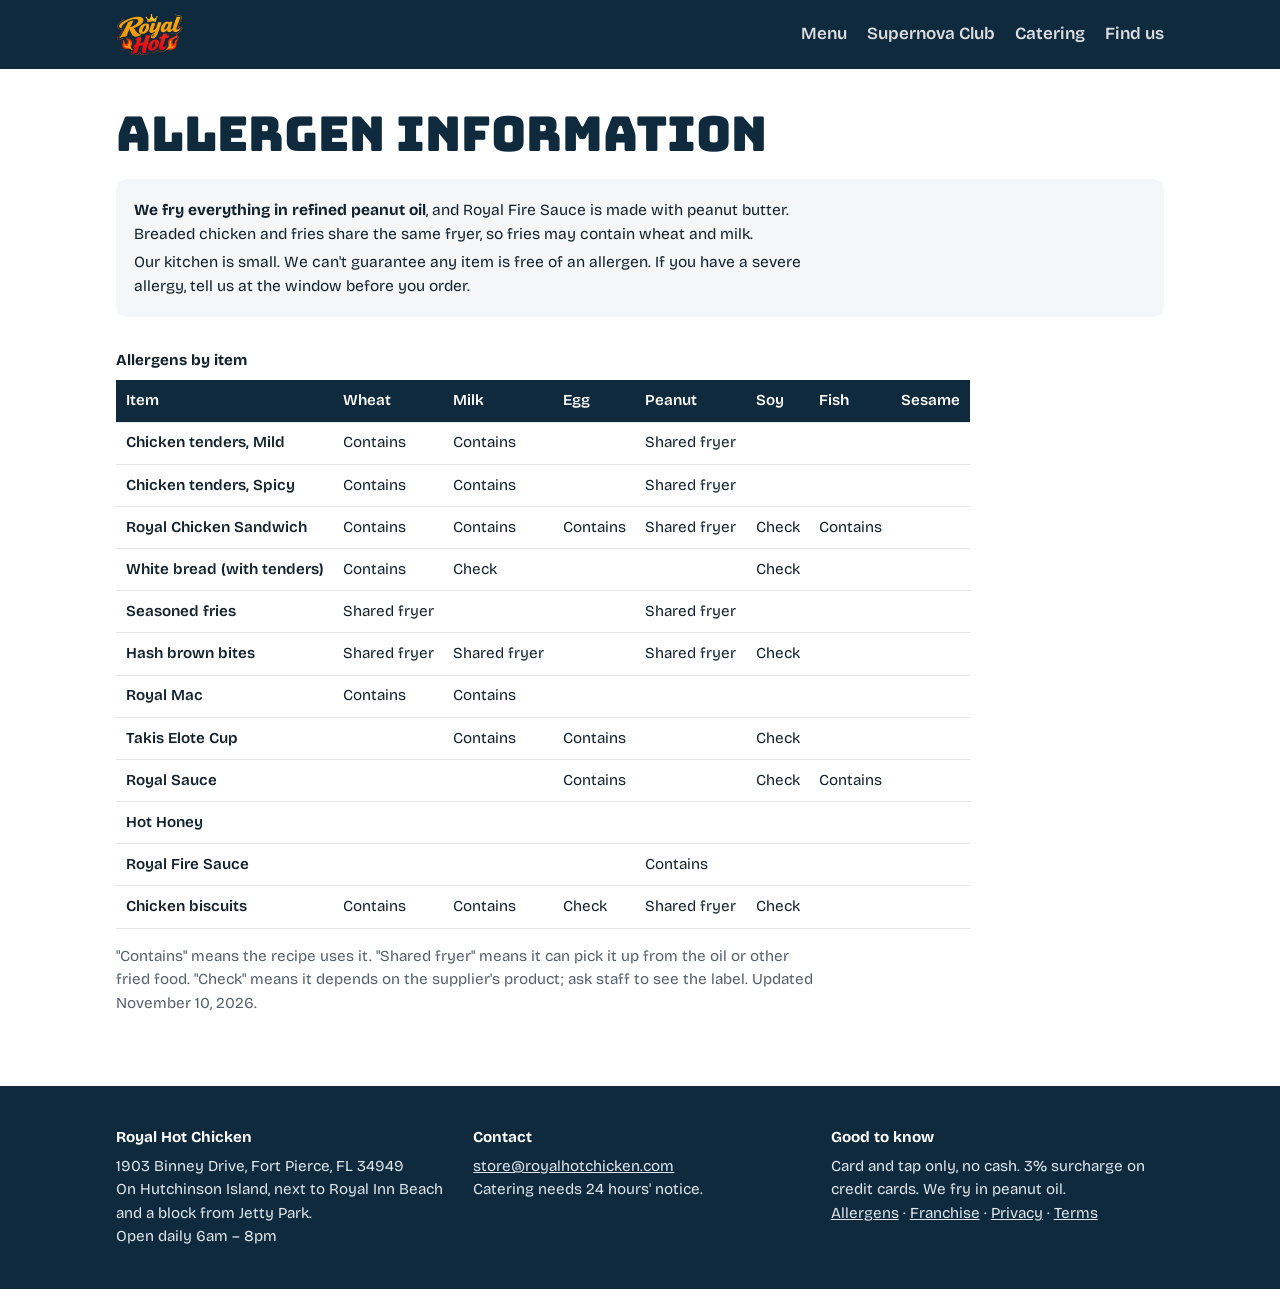
==== allergens/index.html @ b1165231 "Publish 2026-11-10 18:22" ====
<!doctype html>
<html lang="en">
<head>
<meta charset="utf-8">
<meta name="viewport" content="width=device-width, initial-scale=1, viewport-fit=cover">
<title>Allergens | Royal Hot Chicken</title>
<meta name="description" content="Allergen information for every Royal Hot Chicken menu item.">
<link rel="canonical" href="https://royalhotchicken.com/allergens/">
<meta property="og:title" content="Allergens | Royal Hot Chicken">
<meta property="og:description" content="Allergen information for every Royal Hot Chicken menu item.">
<meta property="og:url" content="https://royalhotchicken.com/allergens/">
<meta name="theme-color" content="#0f2a3d">
<link rel="icon" href="/assets/favicon.png" type="image/png">
<link rel="apple-touch-icon" href="/assets/apple-touch-icon.png">
<meta property="og:image" content="https://royalhotchicken.com/assets/og.jpg">
<link rel="preconnect" href="https://fonts.googleapis.com">
<link rel="preconnect" href="https://fonts.gstatic.com" crossorigin>
<link href="https://fonts.googleapis.com/css2?family=Bricolage+Grotesque:opsz,wght@12..96,400;12..96,600;12..96,700&family=Bungee&display=swap" rel="stylesheet">
<link rel="stylesheet" href="/assets/style.css">
</head>
<body>
<header class="bar"><div class="wrap"><a class="brand" href="/"><img src="/assets/logo.webp" alt="Royal Hot Chicken" width="885" height="550"></a><nav class="nav" aria-label="Main"><a href="/menu/">Menu</a><a href="/supernova/">Supernova Club</a><a href="/#catering">Catering</a><a href="/#find-us">Find us</a></nav></div></header>
<main class="wrap prose">
<h1 class="pagetitle">Allergen information</h1>
<div class="notice">
<p><b>We fry everything in refined peanut oil</b>, and Royal Fire Sauce is made with peanut butter. Breaded chicken and fries share the same fryer, so fries may contain wheat and milk.</p>
<p>Our kitchen is small. We can't guarantee any item is free of an allergen. If you have a severe allergy, tell us at the window before you order.</p>
</div>
<div class="tablewrap"><table class="allergens"><caption>Allergens by item</caption><thead><tr><th scope="col">Item</th><th scope="col">Wheat</th><th scope="col">Milk</th><th scope="col">Egg</th><th scope="col">Peanut</th><th scope="col">Soy</th><th scope="col">Fish</th><th scope="col">Sesame</th></tr></thead><tbody><tr><th scope="row">Chicken tenders, Mild</th><td>Contains</td><td>Contains</td><td></td><td>Shared fryer</td><td></td><td></td><td></td></tr><tr><th scope="row">Chicken tenders, Spicy</th><td>Contains</td><td>Contains</td><td></td><td>Shared fryer</td><td></td><td></td><td></td></tr><tr><th scope="row">Royal Chicken Sandwich</th><td>Contains</td><td>Contains</td><td>Contains</td><td>Shared fryer</td><td>Check</td><td>Contains</td><td></td></tr><tr><th scope="row">White bread (with tenders)</th><td>Contains</td><td>Check</td><td></td><td></td><td>Check</td><td></td><td></td></tr><tr><th scope="row">Seasoned fries</th><td>Shared fryer</td><td></td><td></td><td>Shared fryer</td><td></td><td></td><td></td></tr><tr><th scope="row">Hash brown bites</th><td>Shared fryer</td><td>Shared fryer</td><td></td><td>Shared fryer</td><td>Check</td><td></td><td></td></tr><tr><th scope="row">Royal Mac</th><td>Contains</td><td>Contains</td><td></td><td></td><td></td><td></td><td></td></tr><tr><th scope="row">Takis Elote Cup</th><td></td><td>Contains</td><td>Contains</td><td></td><td>Check</td><td></td><td></td></tr><tr><th scope="row">Royal Sauce</th><td></td><td></td><td>Contains</td><td></td><td>Check</td><td>Contains</td><td></td></tr><tr><th scope="row">Hot Honey</th><td></td><td></td><td></td><td></td><td></td><td></td><td></td></tr><tr><th scope="row">Royal Fire Sauce</th><td></td><td></td><td></td><td>Contains</td><td></td><td></td><td></td></tr><tr><th scope="row">Chicken biscuits</th><td>Contains</td><td>Contains</td><td>Check</td><td>Shared fryer</td><td>Check</td><td></td><td></td></tr></tbody></table></div>
<p class="fine">"Contains" means the recipe uses it. "Shared fryer" means it can pick it up from the oil or other fried food. "Check" means it depends on the supplier's product; ask staff to see the label. Updated November 10, 2026.</p>
</main>
<footer><div class="wrap">
<div><b>Royal Hot Chicken</b><p>1903 Binney Drive, Fort Pierce, FL 34949<br>On Hutchinson Island, next to Royal Inn Beach and a block from Jetty Park.<br>Open daily 6am – 8pm</p></div>
<div><b>Contact</b><p><a href="mailto:store@royalhotchicken.com">store@royalhotchicken.com</a><br>Catering needs 24 hours' notice.</p></div>
<div><b>Good to know</b><p>Card and tap only, no cash. 3% surcharge on credit cards. We fry in peanut oil.</p><p><a href="/allergens/">Allergens</a> · <a href="/franchise/">Franchise</a> · <a href="/privacy/">Privacy</a> · <a href="/terms/">Terms</a></p></div>
</div></footer>
<script src="/assets/signup.js" defer></script>
</body></html>
---- assets/style.css ----
/* Royal Hot Chicken — royalhotchicken.com
   White pages for reading in beach sun; Atlantic navy for the frame;
   Mild yellow and Ghost red are the only loud colors. */
:root {
  --ocean: #0f2a3d;
  --ocean-2: #163a54;
  --ink: #12202b;
  --muted: #55606a;
  --paper: #ffffff;
  --line: #e4e7ea;
  --mild: #ffd166;
  --ghost: #c1121f;
  --fry: #ff5a1f;
  --display: "Bungee", "Arial Black", Impact, sans-serif;
  --body: "Bricolage Grotesque", "Avenir Next", "Segoe UI", system-ui, sans-serif;
  --wrap: 68rem;
  color-scheme: light;
}
* { box-sizing: border-box; }
html { -webkit-text-size-adjust: 100%; }
body {
  margin: 0;
  background: var(--paper);
  color: var(--ink);
  font: 400 1.0625rem/1.55 var(--body);
}
img { max-width: 100%; display: block; }
a { color: inherit; }
a:focus-visible, button:focus-visible { outline: 3px solid var(--fry); outline-offset: 3px; border-radius: 4px; }
.wrap { max-width: var(--wrap); margin-inline: auto; padding-inline: 1.25rem; }

/* Top bar */
.bar { background: var(--ocean); color: #fff; }
.bar .wrap { display: flex; align-items: center; justify-content: space-between; gap: 1rem; padding-block: .85rem; flex-wrap: wrap; }
.brand { font-family: var(--display); font-size: 1.05rem; text-decoration: none; letter-spacing: .02em; }
.nav { display: flex; gap: 1.25rem; flex-wrap: wrap; }
.nav a { text-decoration: none; font-weight: 600; opacity: .85; }
.nav a:hover, .nav a[aria-current="page"] { opacity: 1; text-decoration: underline; text-underline-offset: 5px; text-decoration-thickness: 2px; }

/* Hero */
.hero { background: var(--ocean); color: #fff; padding-block: 3.5rem 0; overflow: hidden; }
.hero h1 {
  font-family: var(--display); font-weight: 400;
  font-size: clamp(2.6rem, 9vw, 6.5rem); line-height: .95; margin: 0 0 1rem;
  color: var(--fry);
}
.hero p.lede { font-size: clamp(1.1rem, 2.2vw, 1.35rem); max-width: 36rem; margin: 0 0 2rem; color: #dfe7ee; }
.cta-row { display: flex; gap: .75rem; flex-wrap: wrap; margin-bottom: 3rem; }
.btn {
  display: inline-block; padding: .85rem 1.3rem; border-radius: 999px; font-weight: 700;
  text-decoration: none; background: var(--fry); color: #fff; border: 2px solid var(--fry);
}
.btn.ghosted { background: transparent; border-color: #fff; color: #fff; }

/* The one memorable thing: the two-chicken split */
.split { display: grid; grid-template-columns: 1fr 1fr; }
.split > div { padding: 2.5rem 1.25rem 2.75rem; }
.split .mild { background: var(--mild); color: var(--ink); }
.split .ghost { background: var(--ghost); color: #fff; }
.split h2 { font-family: var(--display); font-weight: 400; font-size: clamp(2.2rem, 6vw, 4rem); margin: 0 0 .5rem; line-height: 1; }
.split p { margin: 0; max-width: 26rem; font-size: 1.1rem; }
.split .inner { max-width: calc(var(--wrap) / 2); }
.split .mild .inner { margin-left: auto; padding-right: 1rem; }
.split .ghost .inner { padding-left: 1rem; }
@media (max-width: 40rem) { .split { grid-template-columns: 1fr; } .split .inner { margin: 0 !important; padding: 0 !important; } }

/* Sections */
section.block { padding-block: 3.5rem; border-bottom: 1px solid var(--line); }
section.block h2 { font-family: var(--display); font-weight: 400; font-size: clamp(1.7rem, 4vw, 2.4rem); margin: 0 0 1rem; color: var(--ocean); }
section.block p { max-width: 40rem; }
.two { display: grid; grid-template-columns: repeat(auto-fit, minmax(17rem, 1fr)); gap: 2.5rem; }
.fine { color: var(--muted); font-size: .95rem; }

/* Menu rows (used on home + QR menu) */
.menu-sec { margin-bottom: 2.5rem; scroll-margin-top: 4.5rem; }
.menu-sec h2 { font-family: var(--display); font-weight: 400; font-size: 1.6rem; color: var(--ocean); margin: 0 0 .5rem; }
.row { display: grid; grid-template-columns: 1fr auto; gap: .25rem 1rem; padding: .7rem 0; border-bottom: 1px solid var(--line); }
.row .name { font-weight: 600; }
.row .price { font-weight: 700; font-variant-numeric: tabular-nums; }
.row .desc { grid-column: 1 / -1; color: var(--muted); font-size: .95rem; margin-top: -.15rem; }
.menu-sec .note { color: var(--muted); font-size: .95rem; margin: .6rem 0 0; }

/* QR menu page */
.menu-top { background: var(--ocean); color: #fff; padding-block: 1.75rem 1.25rem; }
.menu-top h1 { font-family: var(--display); font-weight: 400; color: var(--fry); font-size: clamp(1.6rem, 7vw, 3rem); margin: 0; line-height: 1; }
.menu-top p { margin: .4rem 0 0; color: #dfe7ee; }
.chips { position: sticky; top: 0; z-index: 5; background: #fff; border-bottom: 1px solid var(--line); }
.chips .wrap { display: flex; gap: .5rem; overflow-x: auto; padding-block: .6rem; scrollbar-width: none; }
.chips a { flex: none; padding: .45rem .9rem; border-radius: 999px; border: 1.5px solid var(--ocean); text-decoration: none; font-weight: 600; font-size: .95rem; color: var(--ocean); }
.pick { display: grid; grid-template-columns: 1fr 1fr; gap: .75rem; margin: 1.5rem 0 2rem; }
.pick div { border-radius: 14px; padding: 1rem; }
.pick .mild { background: var(--mild); }
.pick .ghost { background: var(--ghost); color: #fff; }
.pick b { font-family: var(--display); font-weight: 400; font-size: 1.5rem; display: block; line-height: 1.1; }
.pick span { font-size: .95rem; }
.notice { background: #f4f6f8; border-radius: 12px; padding: 1rem 1.1rem; margin-bottom: 2rem; font-size: .97rem; }
.notice p { margin: .2rem 0; }

/* Supernova */
.nova { background: radial-gradient(120% 90% at 80% 0%, #3a0a12 0%, var(--ocean) 55%); color: #fff; padding-block: 3.5rem; }
.nova h1 { font-family: var(--display); font-weight: 400; font-size: clamp(2.4rem, 8vw, 5rem); line-height: .95; margin: 0 0 1rem; color: #fff; }
.nova p { color: #dfe7ee; max-width: 38rem; font-size: 1.15rem; }
ol.rules { padding-left: 1.3rem; max-width: 40rem; }
ol.rules li { margin-bottom: .6rem; }
.wall { display: grid; grid-template-columns: repeat(auto-fill, minmax(10rem, 1fr)); gap: 1rem; }
.wall figure { margin: 0; }
.wall img { aspect-ratio: 1; object-fit: cover; border-radius: 10px; width: 100%; }
.wall figcaption { font-weight: 600; margin-top: .4rem; }
.empty { border: 2px dashed var(--line); border-radius: 14px; padding: 2rem; text-align: center; color: var(--muted); }

/* Footer */
footer { background: var(--ocean); color: #dfe7ee; padding-block: 2.5rem; font-size: .95rem; }
footer .wrap { display: grid; gap: 1.5rem; grid-template-columns: repeat(auto-fit, minmax(14rem, 1fr)); }
footer b { color: #fff; display: block; margin-bottom: .3rem; }
footer p { margin: 0; }

@media (prefers-reduced-motion: no-preference) {
  .split > div { animation: rise .6s ease-out; }
  .split .ghost { animation-delay: .12s; }
  @keyframes rise { from { transform: translateY(18px); } to { transform: none; } }
}

/* Signup form */
form.signup { display: grid; gap: .75rem; max-width: 28rem; }
form.signup label { display: grid; gap: .25rem; font-weight: 600; font-size: .95rem; }
form.signup input:not([type=checkbox]) { font: inherit; padding: .7rem .8rem; border: 1.5px solid #b9c2ca; border-radius: 10px; }
form.signup input:focus-visible { outline: 3px solid var(--fry); outline-offset: 1px; }
form.signup .consent { display: flex; gap: .6rem; align-items: flex-start; font-weight: 400; color: var(--muted); font-size: .88rem; }
form.signup .consent input { margin-top: .25rem; width: 1.1rem; height: 1.1rem; flex: none; }
form.signup .btn { justify-self: start; border: 0; cursor: pointer; font: inherit; font-weight: 700; }
form.signup .status { margin: 0; font-weight: 600; min-height: 1.2em; }

/* Grand opening ribbon */
.ribbon { background: var(--mild); color: var(--ink); font-size: .98rem; }
.ribbon .wrap { padding-block: .6rem; }
.ribbon a { font-weight: 700; }

/* Text pages */
.prose { padding-block: 2.5rem 3.5rem; }
.prose p, .prose h2, .prose h3 { max-width: 44rem; }
.pagetitle { font-family: var(--display); font-weight: 400; color: var(--ocean); font-size: clamp(2rem, 6vw, 3rem); line-height: 1.05; margin: 0 0 1.25rem; }
.prose h2 { font-family: var(--display); font-weight: 400; color: var(--ocean); font-size: 1.5rem; margin: 2rem 0 .5rem; }
.prose h3 { font-size: 1.05rem; margin: 1.25rem 0 .2rem; }
.prose h3 + p { margin-top: 0; }
.tablewrap { overflow-x: auto; margin: 1rem 0; }
table.allergens { border-collapse: collapse; min-width: 44rem; font-size: .95rem; }
table.allergens caption { text-align: left; font-weight: 700; padding-bottom: .5rem; }
table.allergens th, table.allergens td { border-bottom: 1px solid var(--line); padding: .55rem .6rem; text-align: left; vertical-align: top; }
table.allergens thead th { background: var(--ocean); color: #fff; font-weight: 600; }
table.allergens tbody th { font-weight: 600; }
.nova h2 { color: #fff; }
.deal { background: var(--mild); border-radius: 12px; padding: .8rem 1rem; }

/* How we make it */
.facts { display: grid; grid-template-columns: repeat(auto-fit, minmax(16rem, 1fr)); gap: 1.5rem 2.5rem; }
.facts h3 { font-size: 1.15rem; margin: 0 0 .25rem; color: var(--ocean); }
.facts p { margin: 0; }
.how { background: #fff8e6; border-bottom: 0; }
.how h2 { font-size: clamp(1.8rem, 4.5vw, 2.8rem); max-width: 22ch; }
.join { background: var(--mild); border-bottom: 0; }
.join h2 { color: var(--ink); font-size: clamp(1.8rem, 4.5vw, 2.6rem); }
.join .fine, .join form.signup .consent { color: #3d3a2e; }

/* wordmark logo (Nov 2026) */
.brand img { display: block; height: 2.6rem; width: auto; }
.logo-h1 { margin: 0 0 1rem; line-height: 0; }
.logo-h1 img { display: block; width: min(30rem, 100%); height: auto; }
.menu-top .logo-h1 img { width: min(16rem, 70%); }

@media (max-width: 40rem) {
  .bar .wrap { gap: .5rem; padding-block: .6rem; }
  .brand img { height: 2.2rem; }
  .nav { gap: .9rem; font-size: .95rem; width: 100%; }
}
.signup .hp { position: absolute; left: -9999px; width: 1px; height: 1px; overflow: hidden; }
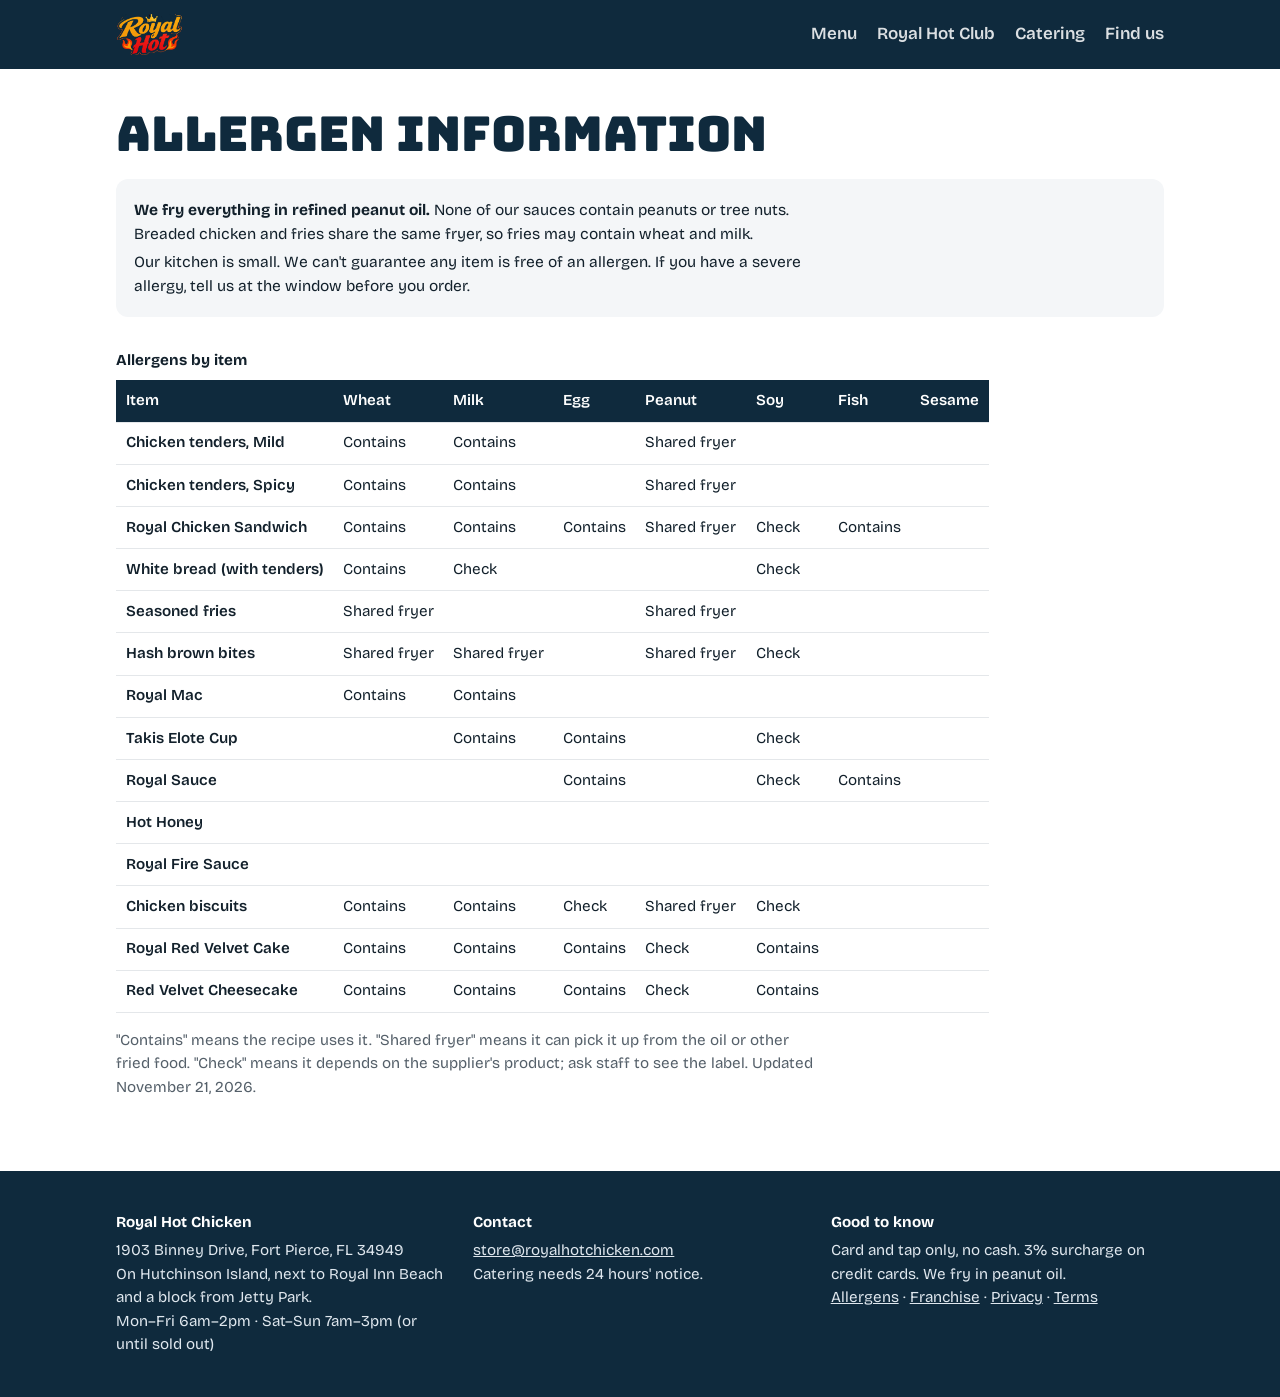
==== commit 9b8ba700: "Publish 2026-11-21 06:53" ====
--- a/allergens/index.html
+++ b/allergens/index.html
@@ -17,20 +17,22 @@
 <link rel="preconnect" href="https://fonts.gstatic.com" crossorigin>
 <link href="https://fonts.googleapis.com/css2?family=Bricolage+Grotesque:opsz,wght@12..96,400;12..96,600;12..96,700&family=Bungee&display=swap" rel="stylesheet">
 <link rel="stylesheet" href="/assets/style.css">
+<script async src="https://www.googletagmanager.com/gtag/js?id=G-6XCEQ0SHXG"></script>
+<script>window.dataLayer=window.dataLayer||[];function gtag(){dataLayer.push(arguments);}gtag('js',new Date());gtag('config','G-6XCEQ0SHXG');</script>
 </head>
 <body>
-<header class="bar"><div class="wrap"><a class="brand" href="/"><img src="/assets/logo.webp" alt="Royal Hot Chicken" width="885" height="550"></a><nav class="nav" aria-label="Main"><a href="/menu/">Menu</a><a href="/supernova/">Supernova Club</a><a href="/#catering">Catering</a><a href="/#find-us">Find us</a></nav></div></header>
+<header class="bar"><div class="wrap"><a class="brand" href="/"><img src="/assets/logo.webp" alt="Royal Hot Chicken" width="885" height="550"></a><nav class="nav" aria-label="Main"><a href="/menu/">Menu</a><a href="/club/">Royal Hot Club</a><a href="/#catering">Catering</a><a href="/#find-us">Find us</a></nav></div></header>
 <main class="wrap prose">
 <h1 class="pagetitle">Allergen information</h1>
 <div class="notice">
-<p><b>We fry everything in refined peanut oil</b>, and Royal Fire Sauce is made with peanut butter. Breaded chicken and fries share the same fryer, so fries may contain wheat and milk.</p>
+<p><b>We fry everything in refined peanut oil.</b> None of our sauces contain peanuts or tree nuts. Breaded chicken and fries share the same fryer, so fries may contain wheat and milk.</p>
 <p>Our kitchen is small. We can't guarantee any item is free of an allergen. If you have a severe allergy, tell us at the window before you order.</p>
 </div>
-<div class="tablewrap"><table class="allergens"><caption>Allergens by item</caption><thead><tr><th scope="col">Item</th><th scope="col">Wheat</th><th scope="col">Milk</th><th scope="col">Egg</th><th scope="col">Peanut</th><th scope="col">Soy</th><th scope="col">Fish</th><th scope="col">Sesame</th></tr></thead><tbody><tr><th scope="row">Chicken tenders, Mild</th><td>Contains</td><td>Contains</td><td></td><td>Shared fryer</td><td></td><td></td><td></td></tr><tr><th scope="row">Chicken tenders, Spicy</th><td>Contains</td><td>Contains</td><td></td><td>Shared fryer</td><td></td><td></td><td></td></tr><tr><th scope="row">Royal Chicken Sandwich</th><td>Contains</td><td>Contains</td><td>Contains</td><td>Shared fryer</td><td>Check</td><td>Contains</td><td></td></tr><tr><th scope="row">White bread (with tenders)</th><td>Contains</td><td>Check</td><td></td><td></td><td>Check</td><td></td><td></td></tr><tr><th scope="row">Seasoned fries</th><td>Shared fryer</td><td></td><td></td><td>Shared fryer</td><td></td><td></td><td></td></tr><tr><th scope="row">Hash brown bites</th><td>Shared fryer</td><td>Shared fryer</td><td></td><td>Shared fryer</td><td>Check</td><td></td><td></td></tr><tr><th scope="row">Royal Mac</th><td>Contains</td><td>Contains</td><td></td><td></td><td></td><td></td><td></td></tr><tr><th scope="row">Takis Elote Cup</th><td></td><td>Contains</td><td>Contains</td><td></td><td>Check</td><td></td><td></td></tr><tr><th scope="row">Royal Sauce</th><td></td><td></td><td>Contains</td><td></td><td>Check</td><td>Contains</td><td></td></tr><tr><th scope="row">Hot Honey</th><td></td><td></td><td></td><td></td><td></td><td></td><td></td></tr><tr><th scope="row">Royal Fire Sauce</th><td></td><td></td><td></td><td>Contains</td><td></td><td></td><td></td></tr><tr><th scope="row">Chicken biscuits</th><td>Contains</td><td>Contains</td><td>Check</td><td>Shared fryer</td><td>Check</td><td></td><td></td></tr></tbody></table></div>
-<p class="fine">"Contains" means the recipe uses it. "Shared fryer" means it can pick it up from the oil or other fried food. "Check" means it depends on the supplier's product; ask staff to see the label. Updated November 10, 2026.</p>
+<div class="tablewrap"><table class="allergens"><caption>Allergens by item</caption><thead><tr><th scope="col">Item</th><th scope="col">Wheat</th><th scope="col">Milk</th><th scope="col">Egg</th><th scope="col">Peanut</th><th scope="col">Soy</th><th scope="col">Fish</th><th scope="col">Sesame</th></tr></thead><tbody><tr><th scope="row">Chicken tenders, Mild</th><td>Contains</td><td>Contains</td><td></td><td>Shared fryer</td><td></td><td></td><td></td></tr><tr><th scope="row">Chicken tenders, Spicy</th><td>Contains</td><td>Contains</td><td></td><td>Shared fryer</td><td></td><td></td><td></td></tr><tr><th scope="row">Royal Chicken Sandwich</th><td>Contains</td><td>Contains</td><td>Contains</td><td>Shared fryer</td><td>Check</td><td>Contains</td><td></td></tr><tr><th scope="row">White bread (with tenders)</th><td>Contains</td><td>Check</td><td></td><td></td><td>Check</td><td></td><td></td></tr><tr><th scope="row">Seasoned fries</th><td>Shared fryer</td><td></td><td></td><td>Shared fryer</td><td></td><td></td><td></td></tr><tr><th scope="row">Hash brown bites</th><td>Shared fryer</td><td>Shared fryer</td><td></td><td>Shared fryer</td><td>Check</td><td></td><td></td></tr><tr><th scope="row">Royal Mac</th><td>Contains</td><td>Contains</td><td></td><td></td><td></td><td></td><td></td></tr><tr><th scope="row">Takis Elote Cup</th><td></td><td>Contains</td><td>Contains</td><td></td><td>Check</td><td></td><td></td></tr><tr><th scope="row">Royal Sauce</th><td></td><td></td><td>Contains</td><td></td><td>Check</td><td>Contains</td><td></td></tr><tr><th scope="row">Hot Honey</th><td></td><td></td><td></td><td></td><td></td><td></td><td></td></tr><tr><th scope="row">Royal Fire Sauce</th><td></td><td></td><td></td><td></td><td></td><td></td><td></td></tr><tr><th scope="row">Chicken biscuits</th><td>Contains</td><td>Contains</td><td>Check</td><td>Shared fryer</td><td>Check</td><td></td><td></td></tr><tr><th scope="row">Royal Red Velvet Cake</th><td>Contains</td><td>Contains</td><td>Contains</td><td>Check</td><td>Contains</td><td></td><td></td></tr><tr><th scope="row">Red Velvet Cheesecake</th><td>Contains</td><td>Contains</td><td>Contains</td><td>Check</td><td>Contains</td><td></td><td></td></tr></tbody></table></div>
+<p class="fine">"Contains" means the recipe uses it. "Shared fryer" means it can pick it up from the oil or other fried food. "Check" means it depends on the supplier's product; ask staff to see the label. Updated November 21, 2026.</p>
 </main>
 <footer><div class="wrap">
-<div><b>Royal Hot Chicken</b><p>1903 Binney Drive, Fort Pierce, FL 34949<br>On Hutchinson Island, next to Royal Inn Beach and a block from Jetty Park.<br>Open daily 6am – 8pm</p></div>
+<div><b>Royal Hot Chicken</b><p>1903 Binney Drive, Fort Pierce, FL 34949<br>On Hutchinson Island, next to Royal Inn Beach and a block from Jetty Park.<br>Mon–Fri 6am–2pm · Sat–Sun 7am–3pm (or until sold out)</p></div>
 <div><b>Contact</b><p><a href="mailto:store@royalhotchicken.com">store@royalhotchicken.com</a><br>Catering needs 24 hours' notice.</p></div>
 <div><b>Good to know</b><p>Card and tap only, no cash. 3% surcharge on credit cards. We fry in peanut oil.</p><p><a href="/allergens/">Allergens</a> · <a href="/franchise/">Franchise</a> · <a href="/privacy/">Privacy</a> · <a href="/terms/">Terms</a></p></div>
 </div></footer>
--- a/assets/style.css
+++ b/assets/style.css
@@ -79,6 +79,10 @@
 .row .price { font-weight: 700; font-variant-numeric: tabular-nums; }
 .row .desc { grid-column: 1 / -1; color: var(--muted); font-size: .95rem; margin-top: -.15rem; }
 .menu-sec .note { color: var(--muted); font-size: .95rem; margin: .6rem 0 0; }
+.menu-sec .opts { margin: .7rem 0 0; padding: .6rem .8rem; border-left: 3px solid var(--gold, #F6B21B); background: rgba(246,178,27,.07); border-radius: 6px; font-size: .92rem; }
+.menu-sec .opts b { display: block; font-size: .8rem; text-transform: uppercase; letter-spacing: .06em; margin-bottom: .25rem; }
+.menu-sec .opts ul { margin: 0; padding-left: 1.1rem; }
+.menu-sec .opts li { margin: .15rem 0; }
 
 /* QR menu page */
 .menu-top { background: var(--ocean); color: #fff; padding-block: 1.75rem 1.25rem; }
@@ -96,7 +100,7 @@
 .notice { background: #f4f6f8; border-radius: 12px; padding: 1rem 1.1rem; margin-bottom: 2rem; font-size: .97rem; }
 .notice p { margin: .2rem 0; }
 
-/* Supernova */
+/* Royal Hot Club */
 .nova { background: radial-gradient(120% 90% at 80% 0%, #3a0a12 0%, var(--ocean) 55%); color: #fff; padding-block: 3.5rem; }
 .nova h1 { font-family: var(--display); font-weight: 400; font-size: clamp(2.4rem, 8vw, 5rem); line-height: .95; margin: 0 0 1rem; color: #fff; }
 .nova p { color: #dfe7ee; max-width: 38rem; font-size: 1.15rem; }
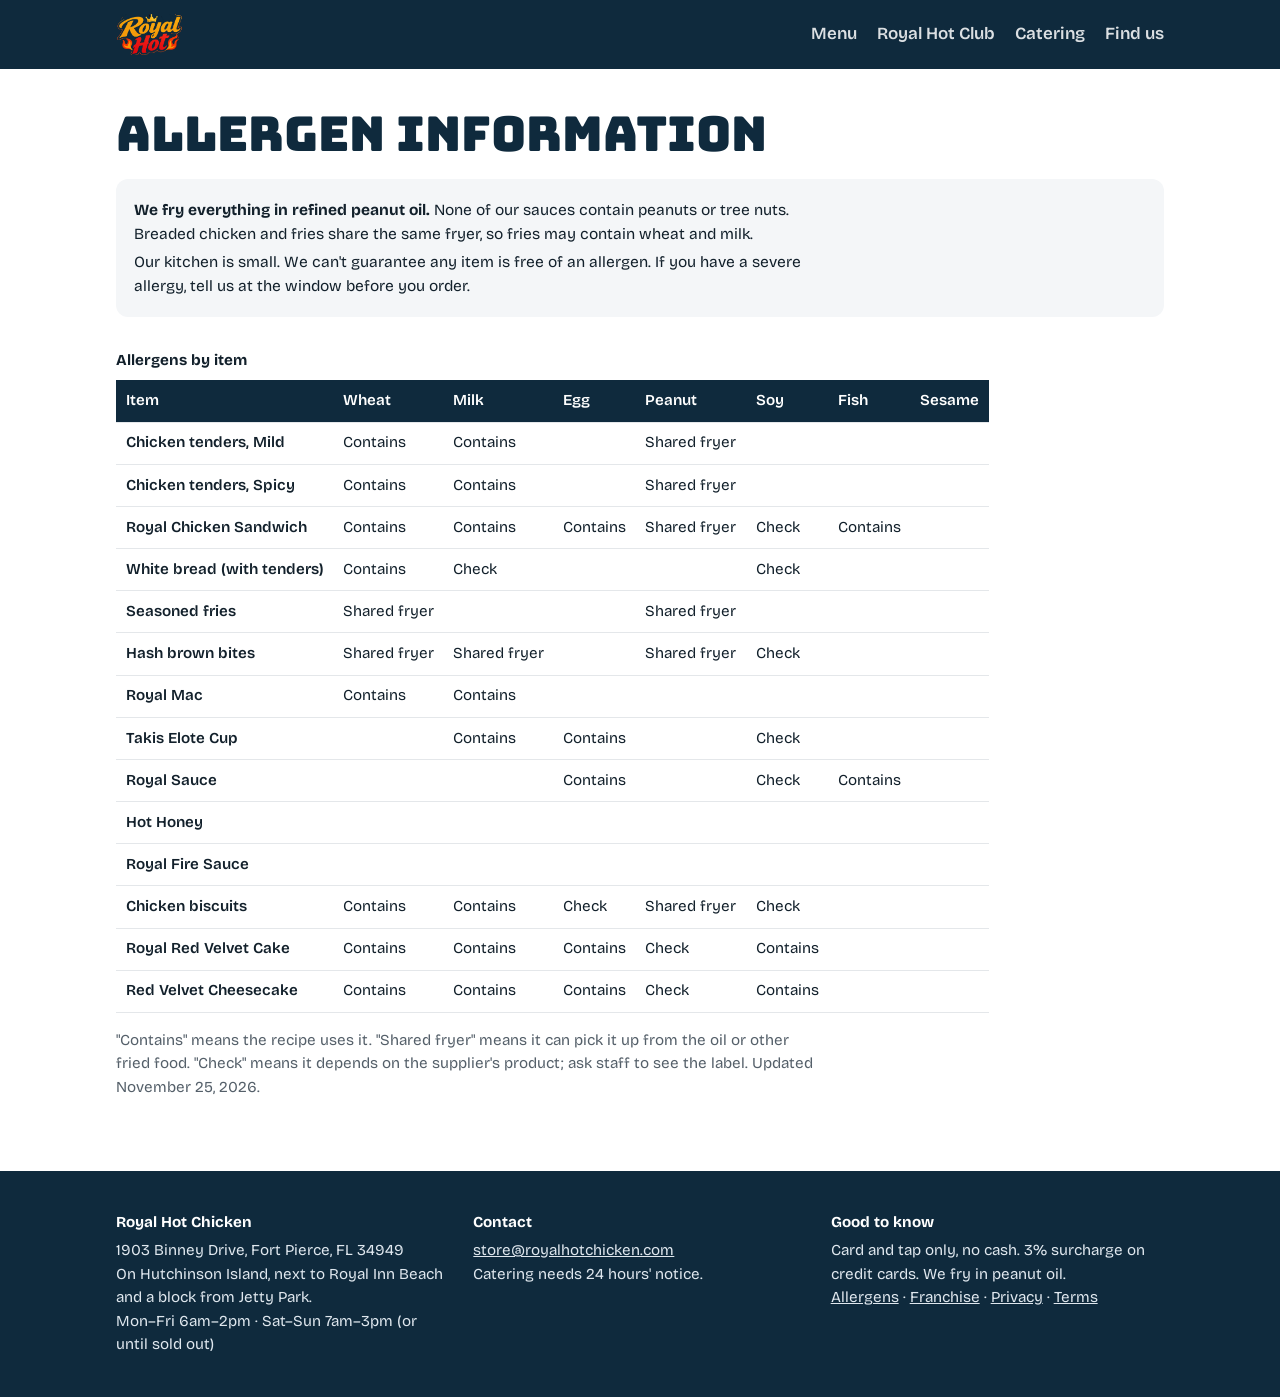
==== commit fd589633: "Publish 2026-11-25 13:11" ====
--- a/allergens/index.html
+++ b/allergens/index.html
@@ -29,7 +29,7 @@
 <p>Our kitchen is small. We can't guarantee any item is free of an allergen. If you have a severe allergy, tell us at the window before you order.</p>
 </div>
 <div class="tablewrap"><table class="allergens"><caption>Allergens by item</caption><thead><tr><th scope="col">Item</th><th scope="col">Wheat</th><th scope="col">Milk</th><th scope="col">Egg</th><th scope="col">Peanut</th><th scope="col">Soy</th><th scope="col">Fish</th><th scope="col">Sesame</th></tr></thead><tbody><tr><th scope="row">Chicken tenders, Mild</th><td>Contains</td><td>Contains</td><td></td><td>Shared fryer</td><td></td><td></td><td></td></tr><tr><th scope="row">Chicken tenders, Spicy</th><td>Contains</td><td>Contains</td><td></td><td>Shared fryer</td><td></td><td></td><td></td></tr><tr><th scope="row">Royal Chicken Sandwich</th><td>Contains</td><td>Contains</td><td>Contains</td><td>Shared fryer</td><td>Check</td><td>Contains</td><td></td></tr><tr><th scope="row">White bread (with tenders)</th><td>Contains</td><td>Check</td><td></td><td></td><td>Check</td><td></td><td></td></tr><tr><th scope="row">Seasoned fries</th><td>Shared fryer</td><td></td><td></td><td>Shared fryer</td><td></td><td></td><td></td></tr><tr><th scope="row">Hash brown bites</th><td>Shared fryer</td><td>Shared fryer</td><td></td><td>Shared fryer</td><td>Check</td><td></td><td></td></tr><tr><th scope="row">Royal Mac</th><td>Contains</td><td>Contains</td><td></td><td></td><td></td><td></td><td></td></tr><tr><th scope="row">Takis Elote Cup</th><td></td><td>Contains</td><td>Contains</td><td></td><td>Check</td><td></td><td></td></tr><tr><th scope="row">Royal Sauce</th><td></td><td></td><td>Contains</td><td></td><td>Check</td><td>Contains</td><td></td></tr><tr><th scope="row">Hot Honey</th><td></td><td></td><td></td><td></td><td></td><td></td><td></td></tr><tr><th scope="row">Royal Fire Sauce</th><td></td><td></td><td></td><td></td><td></td><td></td><td></td></tr><tr><th scope="row">Chicken biscuits</th><td>Contains</td><td>Contains</td><td>Check</td><td>Shared fryer</td><td>Check</td><td></td><td></td></tr><tr><th scope="row">Royal Red Velvet Cake</th><td>Contains</td><td>Contains</td><td>Contains</td><td>Check</td><td>Contains</td><td></td><td></td></tr><tr><th scope="row">Red Velvet Cheesecake</th><td>Contains</td><td>Contains</td><td>Contains</td><td>Check</td><td>Contains</td><td></td><td></td></tr></tbody></table></div>
-<p class="fine">"Contains" means the recipe uses it. "Shared fryer" means it can pick it up from the oil or other fried food. "Check" means it depends on the supplier's product; ask staff to see the label. Updated November 21, 2026.</p>
+<p class="fine">"Contains" means the recipe uses it. "Shared fryer" means it can pick it up from the oil or other fried food. "Check" means it depends on the supplier's product; ask staff to see the label. Updated November 25, 2026.</p>
 </main>
 <footer><div class="wrap">
 <div><b>Royal Hot Chicken</b><p>1903 Binney Drive, Fort Pierce, FL 34949<br>On Hutchinson Island, next to Royal Inn Beach and a block from Jetty Park.<br>Mon–Fri 6am–2pm · Sat–Sun 7am–3pm (or until sold out)</p></div>
